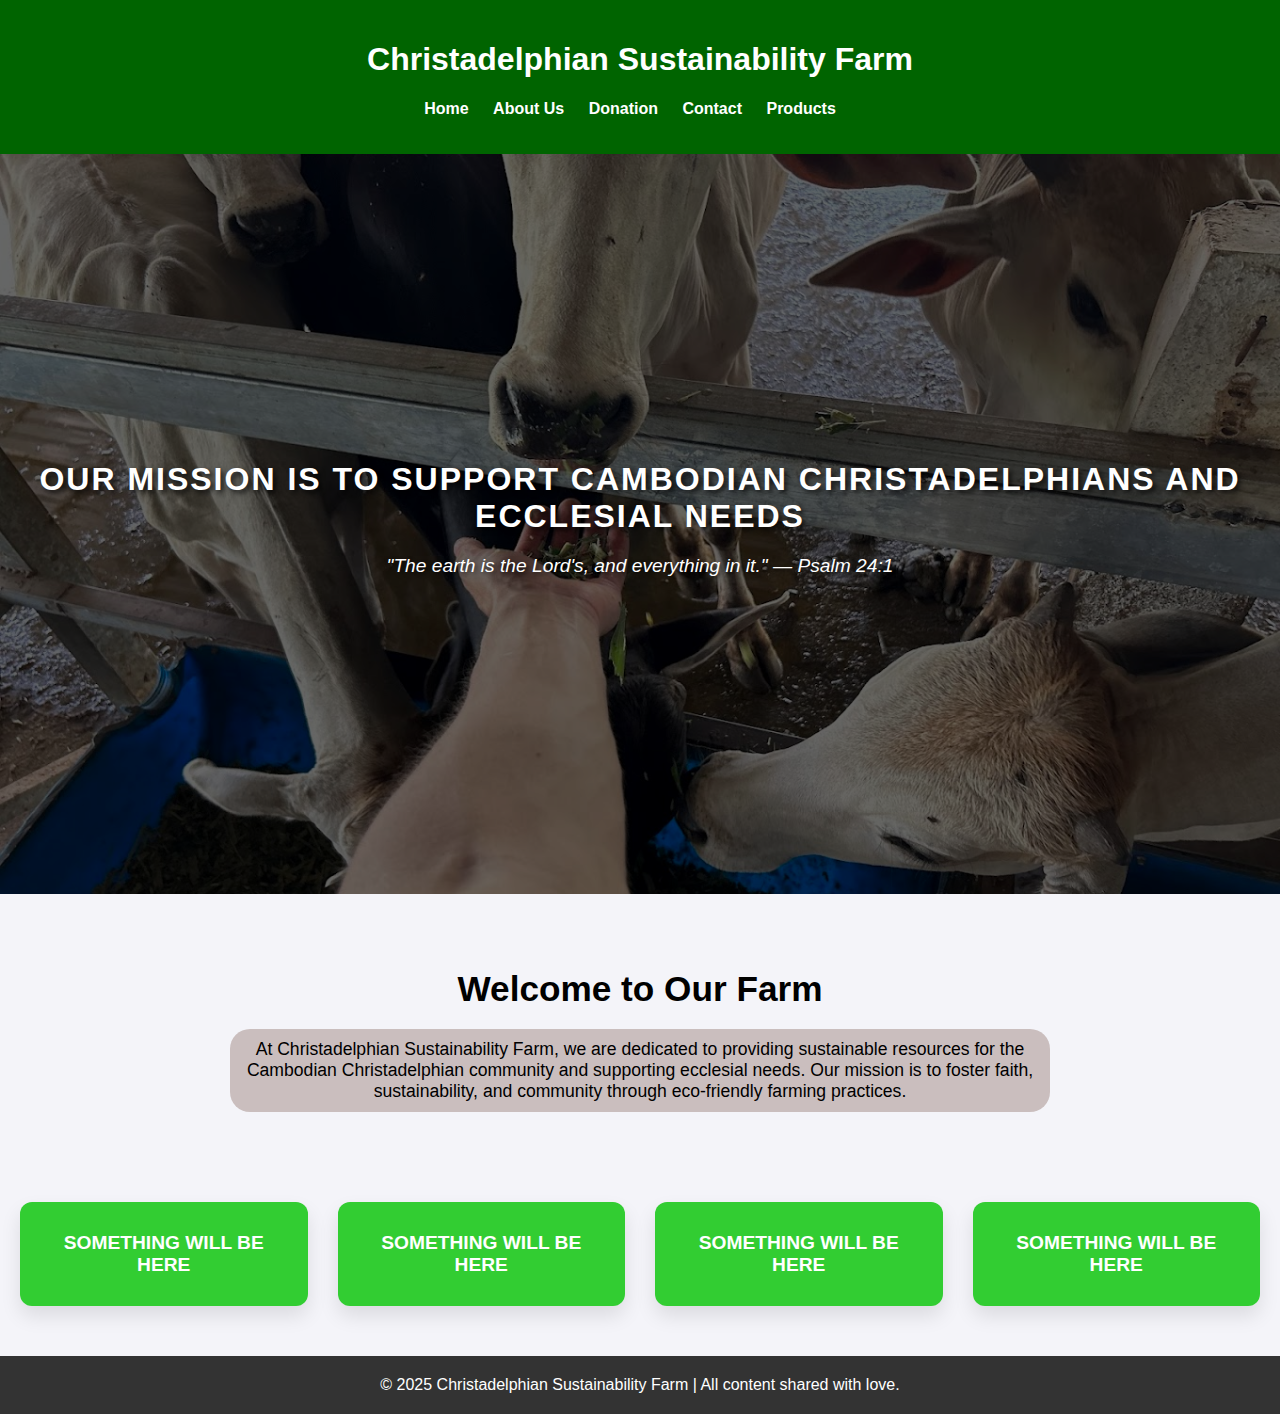
==== html/index.html @ d7b8f29c "first commit" ====
<!DOCTYPE html>
<html lang="en">
<head>
    <meta charset="UTF-8">
    <meta name="viewport" content="width=device-width, initial-scale=1.0">
    <title>Christadelphian Sustainability Farm</title>
    <link rel="stylesheet" href="/css/styles.css"> 
</head>
<body>

    
    <header>
        <h1>Christadelphian Sustainability Farm</h1>
        <nav>
            <ul>
                <li><a href="index.html">Home</a></li>
                <li><a href="aboutus.html">About Us</a></li>
                <li><a href="donation.html">Donation</a></li>
                <li><a href="contact.html">Contact</a></li>
                <li><a href="products.html">Products</a></li>
            </ul>
        </nav>
    </header>
    

    <!-- Hero Section -->
    <section class="hero">
        <div class="hero-content">
            <h2>Our mission is to support Cambodian Christadelphians and ecclesial needs</h2>
            <p>"The earth is the Lord's, and everything in it." — Psalm 24:1</p>
        </div>
    </section>

    <!-- Intro Section -->
    <section class="intro">
        <h3>Welcome to Our Farm</h3>
        <p>At Christadelphian Sustainability Farm, we are dedicated to providing sustainable resources for the Cambodian Christadelphian community and supporting ecclesial needs. Our mission is to foster faith, sustainability, and community through eco-friendly farming practices.</p>
    </section>

    <!-- Quick Links Section -->
    <section class="quick-links">
        <div class="link">
            <a>Something will be here</a>
        </div>
        <div class="link">
            <a>Something will be here</a>
        </div>
        <div class="link">
            <a>Something will be here</a>
        </div>
        <div class="link">
            <a>Something will be here</a>
        </div>
    </section>

    <!-- Footer Section -->
    <footer>
        <p>&copy; 2025 Christadelphian Sustainability Farm | All content shared with love.</p>
    </footer>

</body>
</html>
---- css/styles.css ----
body {
    font-family: Arial, sans-serif;
    margin: 0;
    padding: 0;
    background-color: #f4f4f9;
}

/* Remove default link styling */
a {
    text-decoration: none;
    color: inherit;
    transition: color 0.3s ease;
    position: relative;
}

a::after {
    content: '';
    position: absolute;
    left: 0;
    bottom: -2px;
    width: 100%;
    height: 2px;
    background-color: #32cd32; /* Green underline */
    transform: scaleX(0);
    transition: transform 0.3s ease;
}

a:hover {
    color: #32cd32; /* Green color on hover */
}

a:hover::after {
    transform: scaleX(1);
}


/* Header Styles */
header {
    background-color: #006400;
    color: white;
    padding: 20px;
    text-align: center;
}

header nav ul {
    list-style-type: none;
    padding: 0;
}

header nav ul li {
    display: inline;
    margin-right: 20px;
}

header nav ul li a {
    color: white;
    font-weight: bold;
    transition: color 0.3s ease;
}

/* Navigation Hover Effect */
header nav ul li a:hover {
    color: #32cd32;  /* Green color on hover */
}

/* Hero Section */
.hero {
    background-image: url('/Photos/cattleandzach.jpg');
    background-size: cover;
    background-position: center;
    color: white;
    padding: 100px 20px;
    text-align: center;
    height: 60vh;
    display: flex;
    flex-direction: column;
    justify-content: center;
    align-items: center;
    position: relative;
    z-index: 0;
}

.hero::before {
    content: '';
    position: absolute;
    top: 0;
    left: 0;
    width: 100%;
    height: 100%;
    background-color: rgba(0, 0, 0, 0.6); /* Darker overlay */
    z-index: -1;
}

.hero h2 {
    font-size: 2em;
    font-weight: bold;
    text-transform: uppercase;
    margin: 10px 0;
    letter-spacing: 2px;
    text-shadow: 3px 3px 5px rgba(0, 0, 0, 0.7); /* Add text shadow */
}

.hero p {
    font-style: italic;
    font-size: 1.2em;
    max-width: 80%;
    margin: 20px auto;
    text-shadow: 2px 2px 4px rgba(0, 0, 0, 0.6); /* Add text shadow */
}

/* Intro Section */
.intro {
    text-align: center;
    padding: 40px 20px;
}

.intro h3 {
    font-size: 2.2em;
    margin-bottom: 20px;
}

.intro p {
    font-size: 1.1em;
    max-width: 800px;
    margin: 0 auto;
    background-color: rgb(202, 190, 190);
    padding: 10px;
    border-radius: 20px;
}

/* Quick Links Section */
.quick-links {
    display: grid;
    grid-template-columns: repeat(auto-fit, minmax(250px, 1fr));
    gap: 30px;
    padding: 50px 20px;
    text-align: center;
}

.quick-links .link {
    background-color: #32cd32;
    padding: 30px;
    border-radius: 12px;
    box-shadow: 0px 10px 20px rgba(0, 0, 0, 0.1);
    transition: transform 0.3s ease, box-shadow 0.3s ease, background-color 0.3s ease, filter 0.3s ease;
    overflow: hidden;
}

.quick-links .link a {
    color: white;
    font-size: 1.2em;
    font-weight: bold;
    text-transform: uppercase;
    display: block;
    transition: color 0.3s ease;
}

.quick-links .link:hover {
    transform: translateY(-10px) scale(1.05); /* Added scale effect */
    box-shadow: 0px 20px 40px rgba(0, 0, 0, 0.25); /* Enhanced shadow */
    background-color: #28a745; /* Slightly darker green */
    filter: brightness(1.1);
}

.quick-links .link:hover a {
    color: #006400; /* Dark green on hover */
}

/* Footer */
footer {
    background-color: #333;
    color: white;
    text-align: center;
    padding: 20px;
}

footer p {
    margin: 0;
}

/* Navigation Links Hover Effect */
header nav ul li a:hover {
    color: #32cd32;  /* Green color on hover */
}

/* Accessibility Focus State for Quick Links */
.quick-links .link a:focus {
    outline: 3px solid #32cd32; /* Green focus outline */
}

/* Responsive Layout for Mobile */
@media (max-width: 768px) {
    .hero h2 {
        font-size: 2.2em;
    }

    .hero p {
        font-size: 1.3em;
        max-width: 90%;
    }

    .quick-links {
        grid-template-columns: 1fr; /* Stack the links vertically on small screens */
    }

    /* Adjust font sizes for intro section */
    .intro h3 {
        font-size: 1.8em;
    }

    .intro p {
        font-size: 1em;
    }
}
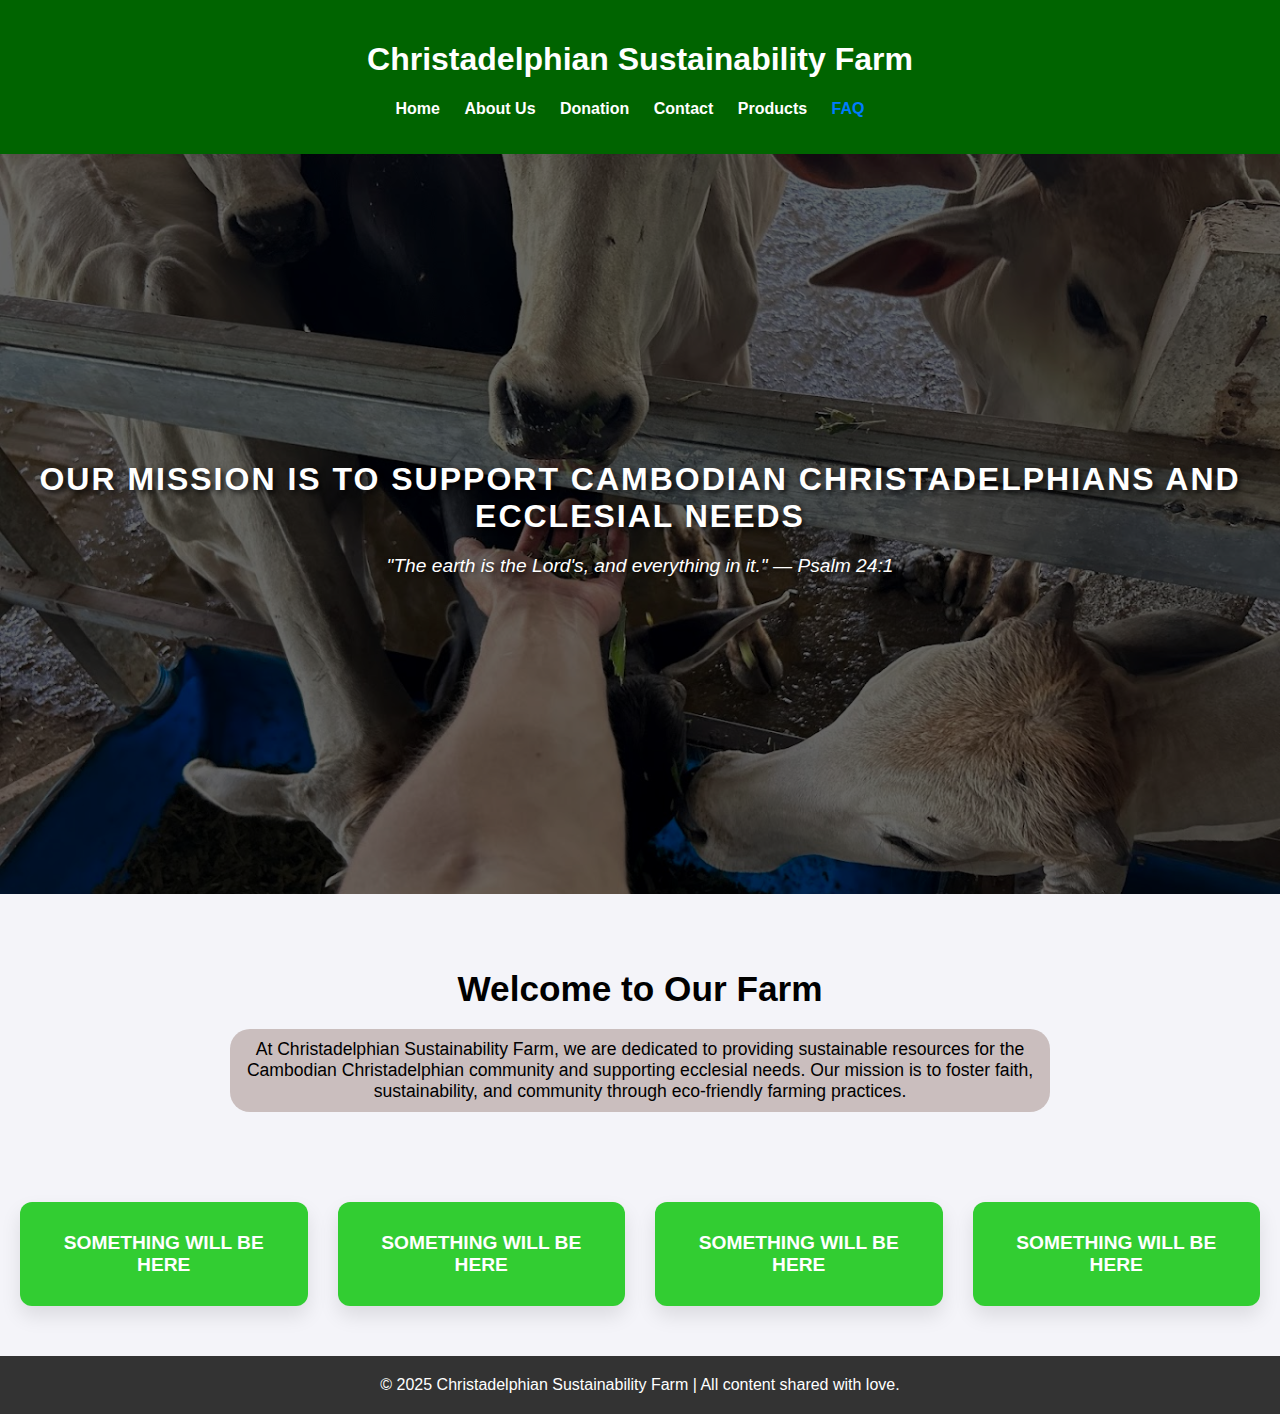
==== commit a67ba07d: "New commit" ====
--- a/html/index.html
+++ b/html/index.html
@@ -18,6 +18,7 @@
                 <li><a href="donation.html">Donation</a></li>
                 <li><a href="contact.html">Contact</a></li>
                 <li><a href="products.html">Products</a></li>
+                <li><a href="FAQ.html" class="faq-link">FAQ</a></li>
             </ul>
         </nav>
     </header>
--- a/css/styles.css
+++ b/css/styles.css
@@ -212,3 +212,14 @@
         font-size: 1em;
     }
 }
+
+.faq-link {
+    color: #007BFF; /* Change to your desired color */
+    text-decoration: none;
+    font-weight: bold;
+}
+
+.faq-link:hover {
+    color: #0056b3; /* Change to your desired hover color */
+    text-decoration: underline;
+}